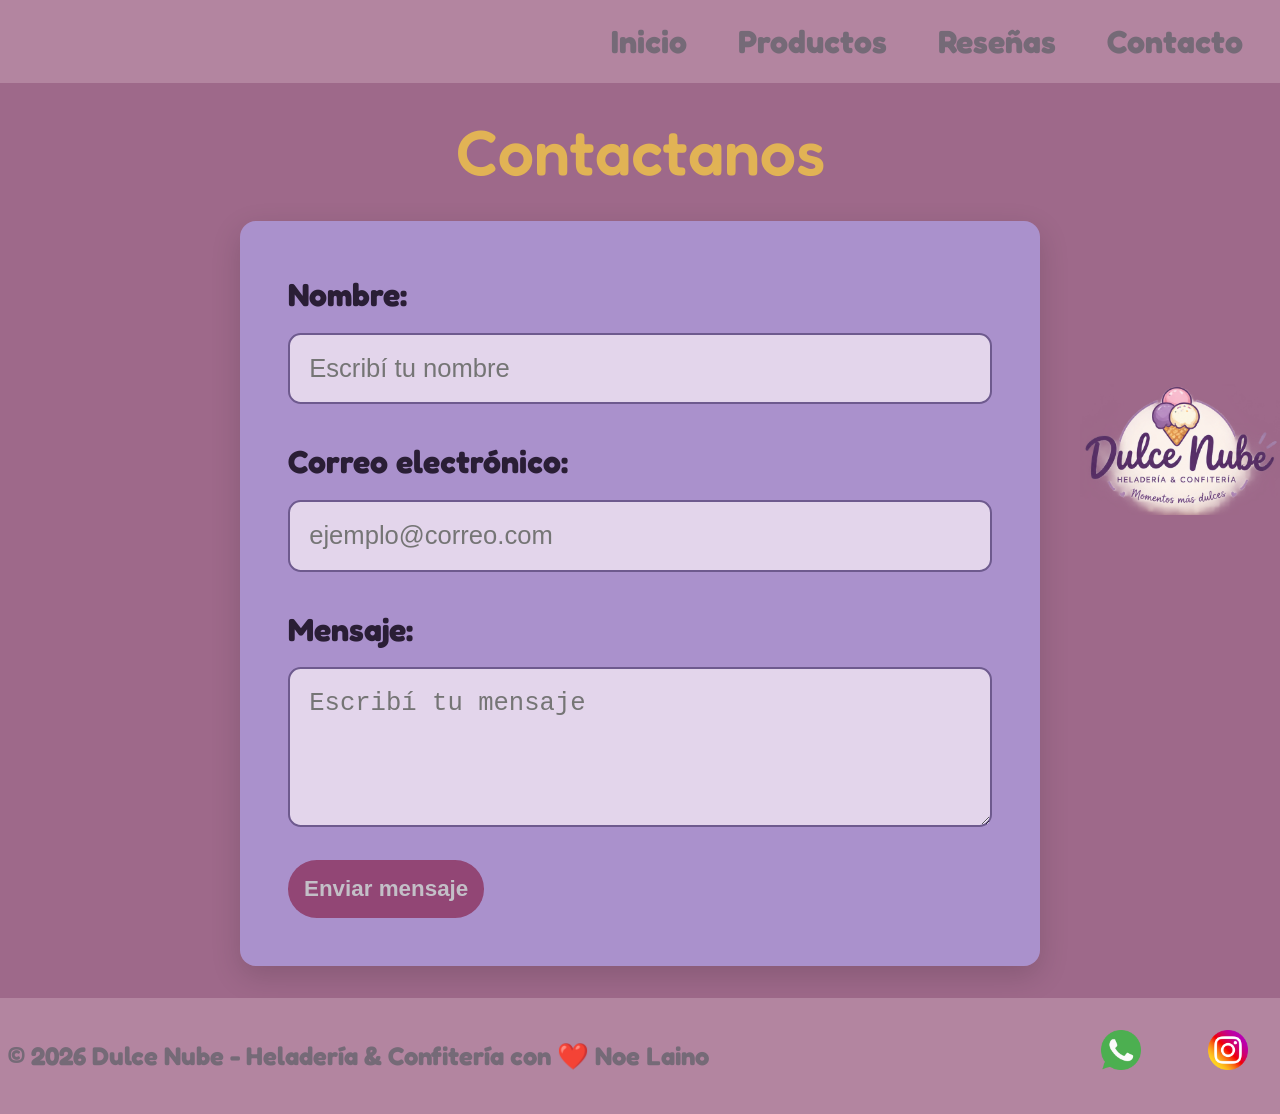
==== pages/contacto.html @ 76195365 "Primer commit - Dulce Nube" ====
<!doctype html>
<html lang="es">
  <head>
    <meta charset="UTF-8" />
    <meta name="viewport" content="width=device-width, initial-scale=1.0" />

    <link rel="stylesheet" href="../css/styles.css" />

    <link rel="preconnect" href="https://fonts.googleapis.com" />
    <link rel="preconnect" href="https://fonts.gstatic.com" crossorigin />
    <link
      href="https://fonts.googleapis.com/css2?family=Fredoka:wght@400;500;600;700&display=swap"
      rel="stylesheet"
    />

    <title>Contacto - Dulce Nube</title>
  </head>

  <body>
    <header>
      <div class="div-logo">
        <a class="logo" href="../index.html"></a>
      </div>

      <nav class="header-nav">
        <ul>
          <li><a href="../index.html">Inicio</a></li>
          <li><a href="../index.html#productos">Productos</a></li>
          <li><a href="../index.html#resenas">Reseñas</a></li>
          <li><a href="./contacto.html">Contacto</a></li>
        </ul>
      </nav>
    </header>

    <main>
      <section class="contacto">
        <h1 class="titulo-contacto text-secondary">
          Contactanos
        </h1>

        <form
          class="form-contacto"
          action=https://formspree.io/f/xkjgldeb
          method="POST"
        >
          <div class="grupo-input">
            <label for="nombre">Nombre:</label>
            <input
              id="nombre"
              type="text"
              name="nombre"
              placeholder="Escribí tu nombre"
              required
            />
          </div>

          <div class="grupo-input">
            <label for="email">Correo electrónico:</label>
            <input
              id="email"
              type="email"
              name="email"
              placeholder="ejemplo@correo.com"
              required
            />
          </div>

          <div class="grupo-input">
            <label for="mensaje">Mensaje:</label>
            <textarea
              id="mensaje"
              name="message"
              placeholder="Escribí tu mensaje"
              required
            ></textarea>
          </div>

          <button
            class="btn bg-secondary text-dark"
            type="submit"
          >
            Enviar mensaje
          </button>
        </form>
      </section>
    </main>

    <footer>
      <p>
        &copy; 2026 Dulce Nube - Heladería & Confitería con ❤️ Noe Laino
      </p>

      <nav>
        <ul class="footer-list">
          <li>
            <img src="../img/whatsapp.png" alt="Logo de WhatsApp" />
          </li>
          <li>
            <img src="../img/instagram.png" alt="Logo de Instagram" />
          </li>
        </ul>
      </nav>
    </footer>
  </body>
</html>
---- css/styles.css ----
* {
  margin: 0;
  padding: 0;
  box-sizing: border-box;
}

body {
  font-family: "Fredoka", sans-serif;
  background-color: #9e698a;
  color: #cac0cc;
  line-height: 1.6;
  font-size: 1.6rem;
  background-image: url("../img/logo-dulce-nube.png");
  background-repeat: no-repeat;
  background-position: right;
  background-size: 200px;
  background-attachment: fixed;

  display: flex;
  flex-direction: column;
  min-height: 100vh;
}

main {
  width: 80%;
  margin: auto;
  padding-bottom: 2rem;

  flex: 1;
  display: flex;
  flex-direction: column;
  align-items: center;
}

h1 {
  font-size: 4rem;
  font-weight: 550;
  line-height: 1.15;
  margin: 3rem;
}

h2 {
  font-size: 2.5rem;
  font-weight: 450;
  line-height: 1;
  text-align: center;
  margin: 3rem;
}

.btn {
  border: none;
  font-size: 1.4rem;
  font-weight: bold;
  padding: 1rem;
  border-radius: 1.8rem;
}

.btn-detalles {
  background-color: #f2c66d;
  color: #756a77;
  text-decoration: none;
}

.btn-cerrar {
  background-color: #8a79a8;
  color: #ffffff;
  text-decoration: none;
}

header,
footer {
  background-color: #b98da8c5;
  color: #756a77;
  width: 100%;
  font-weight: bold;
  display: flex;
  justify-content: space-between;
  align-items: center;
}

footer {
  padding: 0.5rem;
}

.div-logo {
  margin-left: 3rem;
  font-weight: bold;
}

.logo,
.header-nav a {
  text-decoration: none;
  font-size: 2rem;
  color: inherit;
  display: inline-flex;
  padding: 1rem;
}

.header-nav {
  margin-right: 1.3rem;
}

.header-nav ul,
footer .footer-list {
  list-style: none;
  display: flex;
  gap: 1.2rem;
}

.footer-list li {
  padding: 1rem;
}

.footer-list img {
  width: 3.5rem;
  padding: 0.5rem;
}

/*-------------------COLORES-------------------*/
.bg-primary {
  background-color: #9e698a;
}

.bg-secondary {
  background-color: #924675;
}

.text-dark {
  color: #c3bfc7;
}

.parrafo {
  color: #c2bec6;
}

.text-secondary {
  color: #e1b355;
}

.estrella {
  color: #d29927;
}

/*-------------------INICIO-------------------*/
#inicio {
  display: flex;
  justify-content: center;
  align-items: center;
  flex-wrap: wrap;
}

#inicio h1 {
  width: 100%;
  text-align: center;
}

.parrafo {
  width: 80%;
  text-align: center;
  font-size: 2rem;
  padding: 3rem;
}

.contenedor-tarjetas {
  display: flex;
  justify-content: center;
  gap: 0.5rem;

  flex-wrap: wrap;
}

.card {
  background-color: #ab7c99e4;
  width: 25rem;
  max-width: 100%;
  border-radius: 2rem;
  overflow: hidden;

  display: flex;
  flex-direction: column;
  align-items: center;
  gap: 2rem;
  padding-bottom: 2rem;
}

.card img {
  width: 80%;
  height: 20rem;
  object-fit: cover;
  border-radius: 1.5rem;
}


/*-------------------DETALLES DEL PRODUCTO-------------------*/

.detalle-producto {
  display: none;

  position: fixed;
  top: 0;
  left: 0;

  width: 100%;
  height: 100%;

  background-color: rgba(0, 0, 0, 0.55);

  justify-content: center;
  align-items: center;

  padding: 2rem;

  z-index: 1000;
}

.detalle-producto:target {
  display: flex;
}

.ventana-detalle {
  background-color: #d9b1caf4;
  color: #4b434c;

  width: 90%;
  max-width: 45rem;

  max-height: 90vh;
  overflow-y: auto;

  padding: 3rem;

  border-radius: 2rem;

  display: flex;
  flex-direction: column;
  align-items: center;

  gap: 1.5rem;

  text-align: center;

  box-shadow: 0 1rem 3rem rgba(0, 0, 0, 0.3);
}

.ventana-detalle img {
  width: 23rem;
  height: 23rem;

  object-fit: cover;

  border-radius: 1rem;
}

/*-------------------RESEÑAS-------------------*/

.contenedor-resenas {
    width: 100%;
    display: grid;
    grid-template-columns: repeat(3, 1fr);
    gap: 2rem;
}

.resena {
    background-color: #8a79a8e3;
    color: #c3bfc7;
    padding: 2rem;
    border-radius: 1rem;
    text-align: center;
}

.resena h3 {
    color: #f2c66d;
    font-size: 2rem;
    margin-bottom: 1rem;
}

.resena p {
    font-size: 1.5rem;
    margin-bottom: 1rem;
}


/*-------------------CONTACTO-------------------*/

.contacto {
  width: 100%;
  display: flex;
  flex-direction: column;
  align-items: center;
  font-weight: bold;
  
}

.titulo-contacto {
  margin: 2rem 0;
}

.form-contacto {
  background-color: #ac95d3e7;
  color: #2a1e35;

  width: 100%;
  max-width: 50rem;

  font-size: 2rem;
  padding: 3rem;

  border-radius: 1rem;

  box-shadow: 0 10px 30px rgba(0, 0, 0, 0.15);
}

.grupo-input {
  display: flex;
  flex-direction: column;

  gap: 0.8rem;
  margin-bottom: 2rem;
}

.grupo-input input,
.grupo-input textarea {
  width: 100%;

  padding: 1.2rem;

  font-size: 1.6rem;

  color: #2a1e35;
  background-color: #fff7fbac;

  border: 2px solid #6e5a8e;
  border-radius: 0.8rem;

  outline: none;
}

.grupo-input textarea {
  min-height: 10rem;
  resize: vertical;
}

/*-------------------MEDIA QUERIES-------------------*/
@media (max-width: 600px) {

    header,
    footer {
        flex-direction: column;
    }

    .header-nav,
    .div-logo {
        margin: 0;
    }

    .header-nav ul,
    footer .footer-list {
        flex-wrap: wrap;
        justify-content: center;
    }

    main {
        width: 95%;
    }

    h1 {
        font-size: 3rem;
        margin: 2rem 1rem;
    }

    h2 {
        font-size: 2rem;
        margin: 2rem 1rem;
    }

    .parrafo {
        width: 100%;
        font-size: 1.6rem;
        padding: 1.5rem;
    }

    .contenedor-tarjetas {
        width: 100%;
        flex-direction: column;
        align-items: center;
    }

    .card {
        width: 100%;
        max-width: 32rem;
    }

    .card img {
        height: 18rem;
    }

    /* RESEÑAS EN CELULAR */
    .contenedor-resenas {
        width: 100%;
        grid-template-columns: 1fr;
    }

    .form-contacto {
    padding: 2rem;
    font-size: 1.6rem;
}

    body {
        background-size: 120px;
        background-position: center;
    }
}
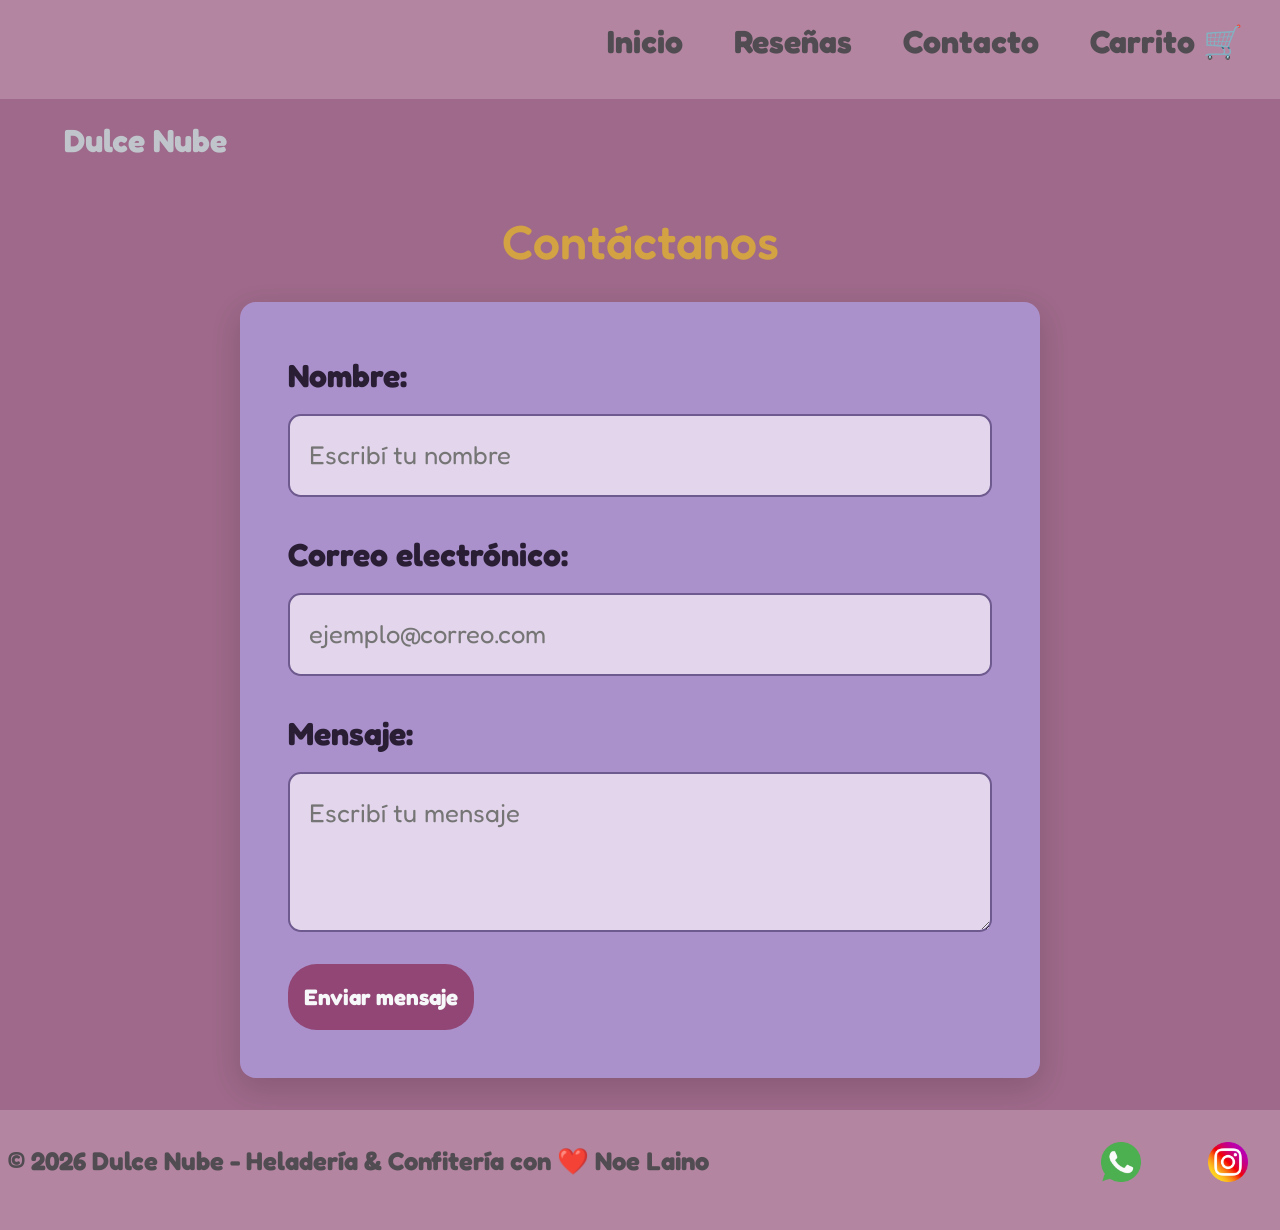
==== commit b4b4a2b2: "Actualizacion final de Dulce Nube" ====
--- a/pages/contacto.html
+++ b/pages/contacto.html
@@ -3,6 +3,11 @@
   <head>
     <meta charset="UTF-8" />
     <meta name="viewport" content="width=device-width, initial-scale=1.0" />
+
+    <link
+      href="https://cdn.jsdelivr.net/npm/bootstrap@5.3.8/dist/css/bootstrap.min.css"
+      rel="stylesheet"
+    />
 
     <link rel="stylesheet" href="../css/styles.css" />
 
@@ -14,33 +19,40 @@
     />
 
     <title>Contacto - Dulce Nube</title>
+    <meta
+      name="description"
+      content="Contactate con Dulce Nube para realizar consultas sobre nuestros helados, postres y productos de cafetería."
+    />
   </head>
 
   <body>
     <header>
       <div class="div-logo">
-        <a class="logo" href="../index.html"></a>
+        <a
+          class="logo"
+          href="../index.html"
+          aria-label="Dulce Nube - Ir al inicio"
+        ></a>
       </div>
 
       <nav class="header-nav">
         <ul>
           <li><a href="../index.html">Inicio</a></li>
-          <li><a href="../index.html#productos">Productos</a></li>
-          <li><a href="../index.html#resenas">Reseñas</a></li>
-          <li><a href="./contacto.html">Contacto</a></li>
+          <li><a href="resenas.html">Reseñas</a></li>
+          <li><a href="contacto.html">Contacto</a></li>
+          <li><a href="carrito.html">Carrito 🛒</a></li>
         </ul>
       </nav>
     </header>
+    <div class="div-logo"><a class="logo" href="../index.html">Dulce Nube</a></div>
 
     <main>
       <section class="contacto">
-        <h1 class="titulo-contacto text-secondary">
-          Contactanos
-        </h1>
+        <h1 class="titulo-contacto">Contáctanos</h1>
 
         <form
           class="form-contacto"
-          action=https://formspree.io/f/xkjgldeb
+          action="https://formspree.io/f/xkjgldeb"
           method="POST"
         >
           <div class="grupo-input">
@@ -75,31 +87,37 @@
             ></textarea>
           </div>
 
-          <button
-            class="btn bg-secondary text-dark"
-            type="submit"
-          >
-            Enviar mensaje
-          </button>
+          <button class="btn btn-contacto" type="submit">Enviar mensaje</button>
         </form>
       </section>
     </main>
 
     <footer>
-      <p>
-        &copy; 2026 Dulce Nube - Heladería & Confitería con ❤️ Noe Laino
-      </p>
+      <p>&copy; 2026 Dulce Nube - Heladería & Confitería con ❤️ Noe Laino</p>
 
       <nav>
         <ul class="footer-list">
           <li>
-            <img src="../img/whatsapp.png" alt="Logo de WhatsApp" />
+            <a
+              href="https://wa.me/5491112345678"
+              target="_blank"
+              rel="noopener noreferrer"
+            >
+              <img src="../img/whatsapp.png" alt="Contactar por WhatsApp"
+            /></a>
           </li>
+
           <li>
-            <img src="../img/instagram.png" alt="Logo de Instagram" />
+            <a
+              href="https://www.instagram.com/ig_usuario/"
+              target="_blank"
+              rel="noopener noreferrer"
+            >
+              <img src="../img/instagram.png" alt="Visitar Instagram"
+            /></a>
           </li>
         </ul>
       </nav>
     </footer>
   </body>
-</html>+</html>
--- a/css/styles.css
+++ b/css/styles.css
@@ -7,15 +7,9 @@
 body {
   font-family: "Fredoka", sans-serif;
   background-color: #9e698a;
-  color: #cac0cc;
+  color: #c0c5cc;
   line-height: 1.6;
   font-size: 1.6rem;
-  background-image: url("../img/logo-dulce-nube.png");
-  background-repeat: no-repeat;
-  background-position: right;
-  background-size: 200px;
-  background-attachment: fixed;
-
   display: flex;
   flex-direction: column;
   min-height: 100vh;
@@ -32,8 +26,17 @@
   align-items: center;
 }
 
+.logo-flotante {
+  position: fixed;
+  top: 8rem;
+  right: 0.1rem;
+  width: 8.5rem;
+  height: auto;
+  z-index: 10;
+}
+
 h1 {
-  font-size: 4rem;
+  font-size: 3rem;
   font-weight: 550;
   line-height: 1.15;
   margin: 3rem;
@@ -63,14 +66,14 @@
 
 .btn-cerrar {
   background-color: #8a79a8;
-  color: #ffffff;
+  color: #c0c5cc;
   text-decoration: none;
 }
 
 header,
 footer {
   background-color: #b98da8c5;
-  color: #756a77;
+  color: #504c51;
   width: 100%;
   font-weight: bold;
   display: flex;
@@ -117,28 +120,12 @@
 }
 
 /*-------------------COLORES-------------------*/
-.bg-primary {
-  background-color: #9e698a;
-}
-
-.bg-secondary {
-  background-color: #924675;
-}
-
-.text-dark {
-  color: #c3bfc7;
-}
-
 .parrafo {
-  color: #c2bec6;
-}
-
-.text-secondary {
-  color: #e1b355;
+  color: #32353a;
 }
 
 .estrella {
-  color: #d29927;
+  color: #d2a243;
 }
 
 /*-------------------INICIO-------------------*/
@@ -170,7 +157,7 @@
 }
 
 .card {
-  background-color: #ab7c99e4;
+  background-color: #ab7c99ef;
   width: 25rem;
   max-width: 100%;
   border-radius: 2rem;
@@ -183,13 +170,20 @@
   padding-bottom: 2rem;
 }
 
+.card h2 {
+  min-height: 5rem;
+  display: flex;
+  align-items: center;
+  justify-content: center;
+}
+
 .card img {
   width: 80%;
   height: 20rem;
   object-fit: cover;
+
   border-radius: 1.5rem;
 }
-
 
 /*-------------------DETALLES DEL PRODUCTO-------------------*/
 
@@ -240,12 +234,14 @@
   text-align: center;
 
   box-shadow: 0 1rem 3rem rgba(0, 0, 0, 0.3);
+
+  box-sizing: border-box;
 }
 
 .ventana-detalle img {
-  width: 23rem;
-  height: 23rem;
-
+  width: 100%;
+  max-width: 23rem;
+  height: auto;
   object-fit: cover;
 
   border-radius: 1rem;
@@ -254,31 +250,35 @@
 /*-------------------RESEÑAS-------------------*/
 
 .contenedor-resenas {
-    width: 100%;
-    display: grid;
-    grid-template-columns: repeat(3, 1fr);
-    gap: 2rem;
+  width: 100%;
+  display: grid;
+  grid-template-columns: repeat(3, 1fr);
+  gap: 2rem;
 }
 
 .resena {
-    background-color: #8a79a8e3;
-    color: #c3bfc7;
-    padding: 2rem;
-    border-radius: 1rem;
-    text-align: center;
-}
-
-.resena h3 {
-    color: #f2c66d;
-    font-size: 2rem;
-    margin-bottom: 1rem;
+  background-color: #533684;
+  color: #9aa0a8;
+  padding: 2rem;
+  border-radius: 1rem;
+  text-align: center;
+}
+
+.titulo-resenas {
+  margin: 2rem 0;
+  text-align: center;
+}
+
+.resena h2 {
+  color: #f2c66d;
+  font-size: 2rem;
+  margin-bottom: 1rem;
 }
 
 .resena p {
-    font-size: 1.5rem;
-    margin-bottom: 1rem;
-}
-
+  font-size: 1.5rem;
+  margin-bottom: 1rem;
+}
 
 /*-------------------CONTACTO-------------------*/
 
@@ -288,7 +288,6 @@
   flex-direction: column;
   align-items: center;
   font-weight: bold;
-  
 }
 
 .titulo-contacto {
@@ -321,17 +320,12 @@
 .grupo-input input,
 .grupo-input textarea {
   width: 100%;
-
   padding: 1.2rem;
-
   font-size: 1.6rem;
-
   color: #2a1e35;
   background-color: #fff7fbac;
-
   border: 2px solid #6e5a8e;
   border-radius: 0.8rem;
-
   outline: none;
 }
 
@@ -340,74 +334,253 @@
   resize: vertical;
 }
 
+/*-------------------CARRITO DE COMPRAS-------------------*/
+
+#carrito {
+  width: 100%;
+  display: flex;
+  flex-direction: column;
+  align-items: center;
+  gap: 2rem;
+  text-align: center;
+}
+
+#carrito h1 {
+  color: #d2a243;
+  margin: 3rem 0 1rem;
+  text-align: center;
+}
+
+#lista-carrito {
+  width: 100%;
+  display: flex;
+  justify-content: center;
+  align-items: stretch;
+  flex-wrap: wrap;
+  gap: 2rem;
+}
+
+#lista-carrito article {
+  background-color: #ab7c99ef;
+  color: #f7f8f9;
+  width: 25rem;
+  max-width: 100%;
+  padding: 2rem;
+  border-radius: 2rem;
+
+  display: flex;
+  flex-direction: column;
+  align-items: center;
+  gap: 1rem;
+}
+
+#lista-carrito article h2 {
+  font-size: 2rem;
+  margin: 0;
+  min-height: auto;
+  color: #f7f8f9;
+}
+
+#lista-carrito article img {
+  width: 80%;
+  height: 18rem;
+  object-fit: cover;
+  border-radius: 1.5rem;
+}
+
+#lista-carrito article p {
+  font-size: 1.6rem;
+}
+
+#lista-carrito article button {
+  background-color: #f2c66d;
+  color: #756a77;
+  border: none;
+  border-radius: 1.8rem;
+  padding: 1rem 1.5rem;
+  font-family: inherit;
+  font-size: 1.4rem;
+  font-weight: bold;
+  cursor: pointer;
+}
+
+#total-carrito {
+  color: #f7f8f9;
+  font-size: 2.2rem;
+  font-weight: bold;
+  background-color: #924675;
+  padding: 1rem 2rem;
+  border-radius: 1.5rem;
+}
+
+#carrito > .btn {
+  background-color: #f2c66d;
+  color: #756a77;
+  text-decoration: none;
+  margin-bottom: 2rem;
+}
+
 /*-------------------MEDIA QUERIES-------------------*/
 @media (max-width: 600px) {
-
-    header,
-    footer {
-        flex-direction: column;
-    }
-
-    .header-nav,
-    .div-logo {
-        margin: 0;
-    }
-
-    .header-nav ul,
-    footer .footer-list {
-        flex-wrap: wrap;
-        justify-content: center;
-    }
-
-    main {
-        width: 95%;
-    }
-
-    h1 {
-        font-size: 3rem;
-        margin: 2rem 1rem;
-    }
-
-    h2 {
-        font-size: 2rem;
-        margin: 2rem 1rem;
-    }
-
-    .parrafo {
-        width: 100%;
-        font-size: 1.6rem;
-        padding: 1.5rem;
-    }
-
-    .contenedor-tarjetas {
-        width: 100%;
-        flex-direction: column;
-        align-items: center;
-    }
-
-    .card {
-        width: 100%;
-        max-width: 32rem;
-    }
-
-    .card img {
-        height: 18rem;
-    }
-
-    /* RESEÑAS EN CELULAR */
-    .contenedor-resenas {
-        width: 100%;
-        grid-template-columns: 1fr;
-    }
-
-    .form-contacto {
+  header,
+  footer {
+    flex-direction: column;
+  }
+
+  .header-nav,
+  .div-logo {
+    margin: 0;
+  }
+
+  .header-nav ul,
+  footer .footer-list {
+    flex-wrap: wrap;
+    justify-content: center;
+  }
+
+  main {
+    width: 95%;
+  }
+
+  h1 {
+    font-size: 3rem;
+    margin: 2rem 1rem;
+  }
+
+  h2 {
+    font-size: 2rem;
+    margin: 2rem 1rem;
+  }
+
+  .parrafo {
+    width: 100%;
+    font-size: 1.6rem;
+    padding: 1.5rem;
+  }
+
+  .contenedor-tarjetas {
+    width: 100%;
+    flex-direction: column;
+    align-items: center;
+  }
+
+  .card {
+    width: 100%;
+    max-width: 32rem;
+  }
+
+  .card img {
+    height: 18rem;
+  }
+
+  .logo-flotante {
+    display: none;
+  }
+
+  .detalle-producto {
+    padding: 1rem;
+    align-items: center;
+    overflow-y: auto;
+  }
+
+  .ventana-detalle {
+    width: 95%;
+    max-width: 32rem;
+    max-height: calc(100vh - 2rem);
+    padding: 1.5rem;
+    overflow-y: auto;
+    box-sizing: border-box;
+  }
+
+  .ventana-detalle img {
+    width: 100%;
+    max-width: 20rem;
+    height: auto;
+    object-fit: cover;
+  }
+
+  /* RESEÑAS EN CELULAR */
+  .contenedor-resenas {
+    width: 100%;
+    grid-template-columns: 1fr;
+  }
+
+  .form-contacto {
     padding: 2rem;
     font-size: 1.6rem;
-}
-
-    body {
-        background-size: 120px;
-        background-position: center;
-    }
-}
-
+  }
+
+  body {
+    background-size: 120px;
+    background-position: center;
+  }
+}
+
+/* CARRITO EN CELULAR */
+
+@media (max-width: 600px) {
+  #lista-carrito {
+    flex-direction: column;
+    align-items: center;
+  }
+
+  #lista-carrito article {
+    width: 100%;
+    max-width: 32rem;
+  }
+
+  #lista-carrito article img {
+    height: 18rem;
+  }
+}
+
+/*-------------------COLORES DE TITULOS-------------------*/
+
+h2.titulo-productos,
+h1.titulo-contacto,
+h1.titulo-resenas {
+  color: #d2a243;
+}
+
+/*-------------------BOTON DE CONTACTO-------------------*/
+
+.form-contacto button {
+  background-color: #924675;
+  color: #f7f8f9;
+  border: none;
+}
+
+/*-------------------EFECTOS DE LOS BOTONES-------------------*/
+
+/* VER DETALLES */
+.btn-detalles:hover,
+.btn-detalles:focus {
+  background-color: #f2c66d;
+  color: #756a77;
+}
+
+/* CERRAR */
+.btn-cerrar:hover,
+.btn-cerrar:focus {
+  background-color: #8a79a8;
+  color: #c0c5cc;
+}
+
+/* AGREGAR AL CARRITO */
+.btn-agregar-carrito {
+  background-color: #924675;
+  color: #f7f8f9;
+}
+
+.btn-agregar-carrito:hover,
+.btn-agregar-carrito:focus {
+  background-color: #924675;
+  color: #f7f8f9;
+}
+
+/* CONTACTO */
+.btn-contacto:hover,
+.btn-contacto:focus {
+  background-color: #924675;
+  color: #f7f8f9;
+}
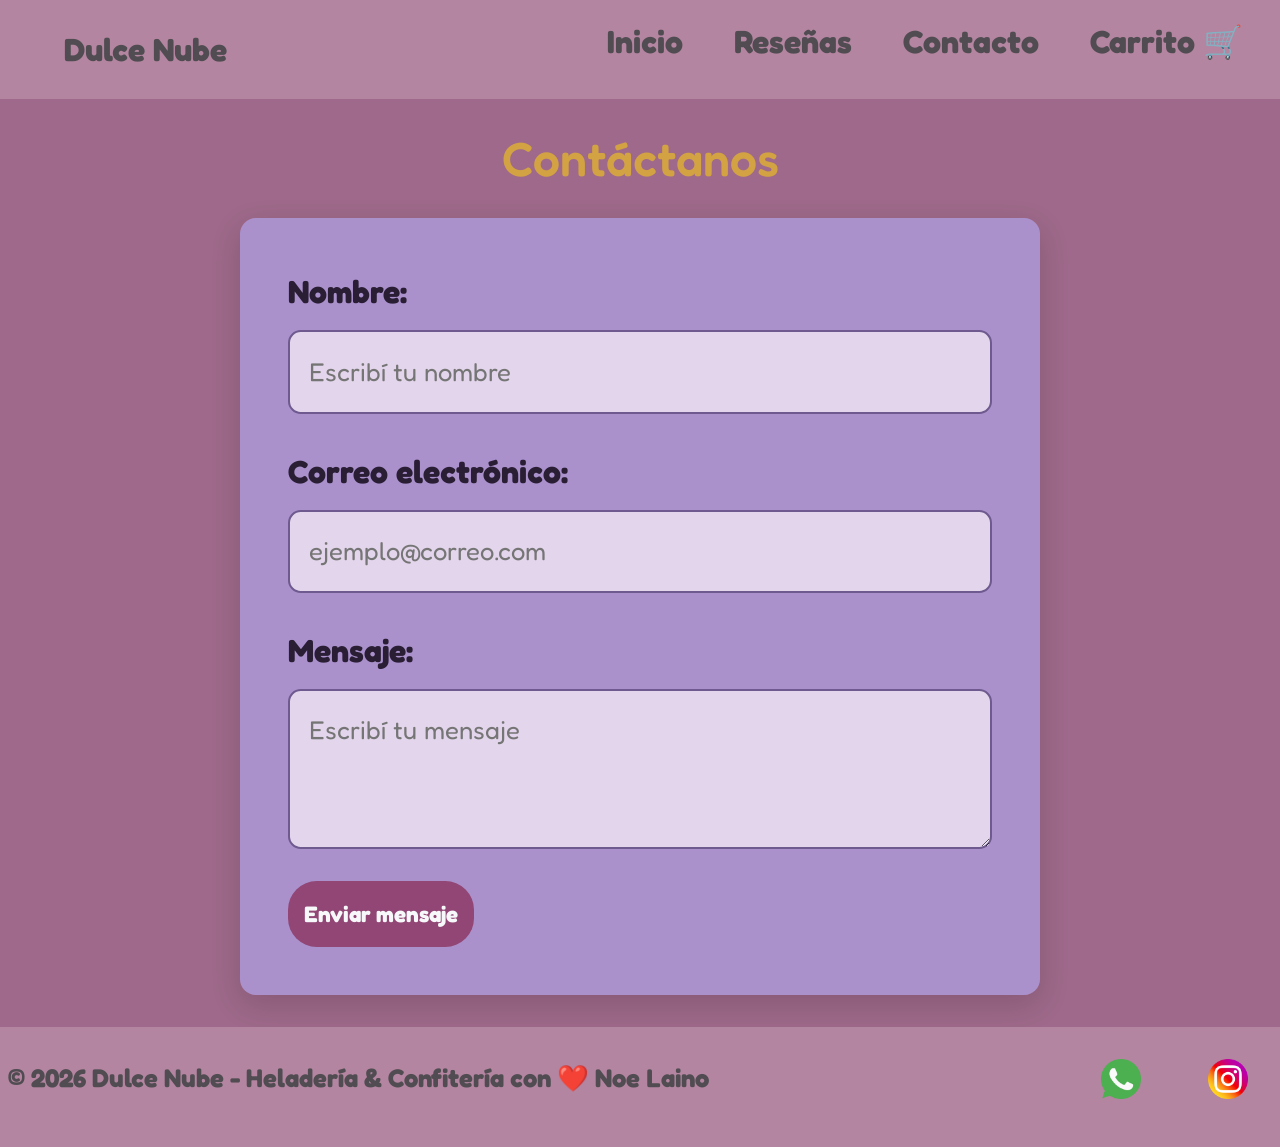
==== commit 39a2d370: "Correccion del logo en contacto" ====
--- a/pages/contacto.html
+++ b/pages/contacto.html
@@ -27,14 +27,8 @@
 
   <body>
     <header>
-      <div class="div-logo">
-        <a
-          class="logo"
-          href="../index.html"
-          aria-label="Dulce Nube - Ir al inicio"
-        ></a>
-      </div>
-
+       
+ <div class="div-logo"><a class="logo" href="../index.html">Dulce Nube</a></div>
       <nav class="header-nav">
         <ul>
           <li><a href="../index.html">Inicio</a></li>
@@ -44,7 +38,7 @@
         </ul>
       </nav>
     </header>
-    <div class="div-logo"><a class="logo" href="../index.html">Dulce Nube</a></div>
+   
 
     <main>
       <section class="contacto">
